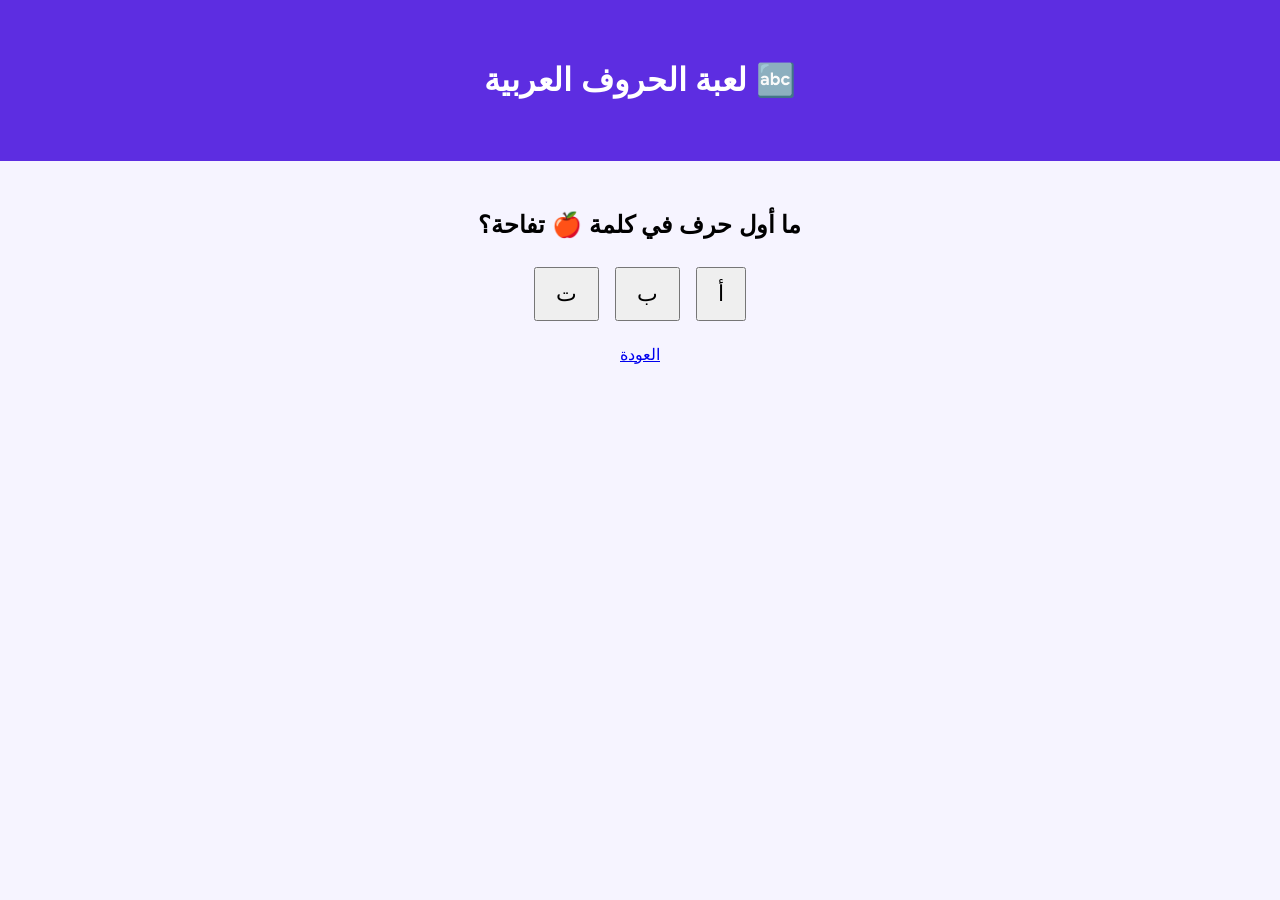
==== games/letters.html @ ee883853 "Add files via upload" ====
<!doctype html><html lang='ar' dir='rtl'><head><meta charset='utf-8'><meta name='viewport' content='width=device-width,initial-scale=1'><link rel='stylesheet' href='../academy.css'></head><body><header><h1>🔤 لعبة الحروف العربية</h1></header><main style='text-align:center;padding:30px'><h2>ما أول حرف في كلمة 🍎 تفاحة؟</h2><button onclick="c('أ')">أ</button><button onclick="c('ب')">ب</button><button onclick="c('ت')">ت</button><p id='r'></p><p><a href='../index.html'>العودة</a></p></main><script>function c(v){document.getElementById('r').textContent=v==='أ'?'🎉 أحسنت!':'😊 حاول مرة أخرى';}</script></body></html>
---- academy.css ----
body{font-family:Tahoma,Arial;background:#f6f4ff;margin:0}header{background:#5d2de1;color:#fff;text-align:center;padding:40px}.grid{display:grid;grid-template-columns:repeat(auto-fit,minmax(220px,1fr));gap:20px;padding:30px}.card{text-decoration:none;background:#fff;border-radius:16px;padding:25px;text-align:center;color:#222;box-shadow:0 4px 16px rgba(0,0,0,.1)}.disabled{opacity:.5}button{font-size:22px;margin:8px;padding:12px 20px}
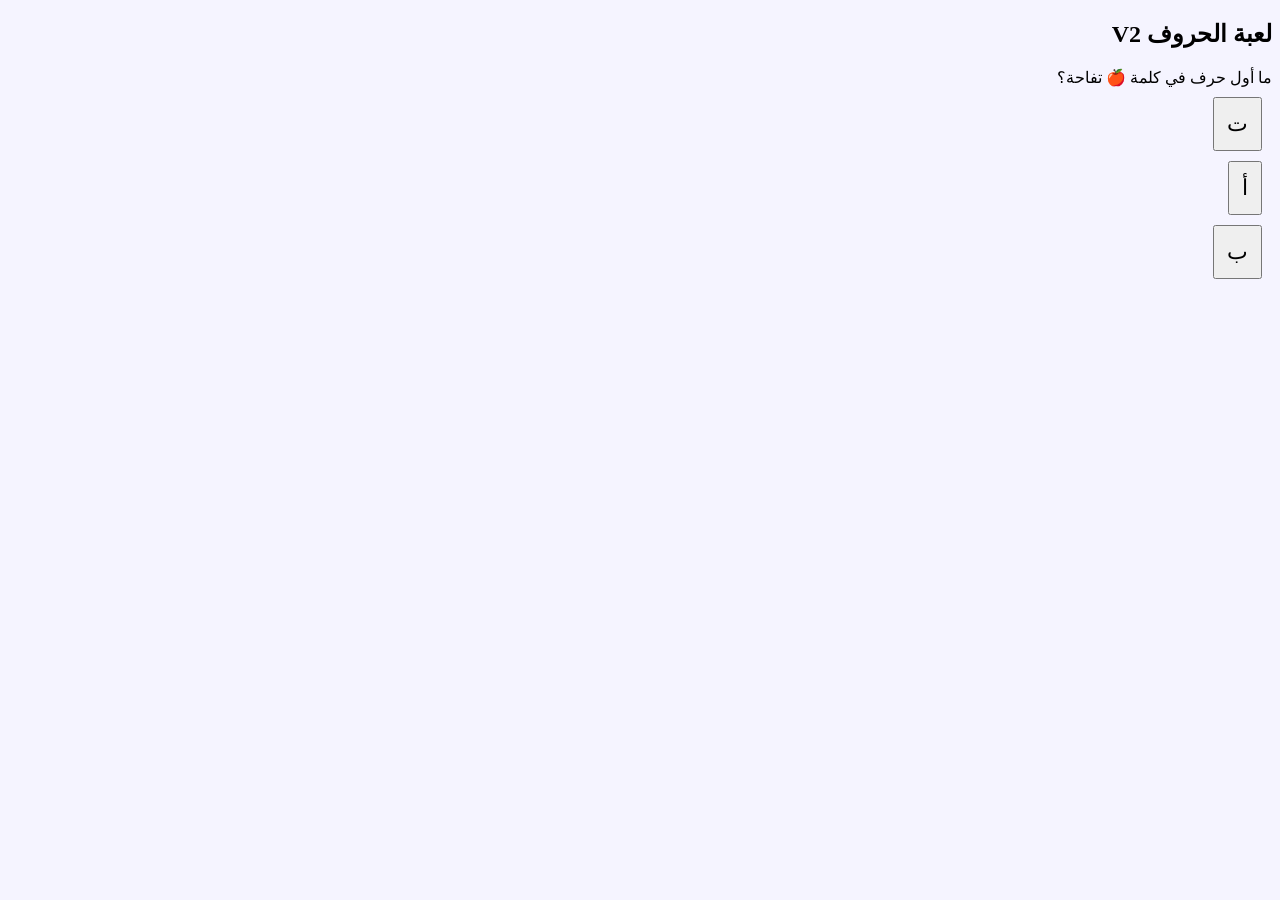
==== commit befd4e60: "Add files via upload" ====
--- a/games/letters.html
+++ b/games/letters.html
@@ -1 +1,4 @@
-<!doctype html><html lang='ar' dir='rtl'><head><meta charset='utf-8'><meta name='viewport' content='width=device-width,initial-scale=1'><link rel='stylesheet' href='../academy.css'></head><body><header><h1>🔤 لعبة الحروف العربية</h1></header><main style='text-align:center;padding:30px'><h2>ما أول حرف في كلمة 🍎 تفاحة؟</h2><button onclick="c('أ')">أ</button><button onclick="c('ب')">ب</button><button onclick="c('ت')">ت</button><p id='r'></p><p><a href='../index.html'>العودة</a></p></main><script>function c(v){document.getElementById('r').textContent=v==='أ'?'🎉 أحسنت!':'😊 حاول مرة أخرى';}</script></body></html>+<!doctype html><html lang='ar' dir='rtl'><meta charset='utf-8'><link rel='stylesheet' href='../assets/css/game.css'><body><h2>لعبة الحروف V2</h2><div id=q></div><div id=c></div><script src='../assets/js/game-engine.js'></script><script>
+let i=0,arr=[];loadQuestions().then(a=>{arr=a;show()});
+function show(){let x=arr[i];q.textContent='ما أول حرف في كلمة '+x.emoji+' '+x.word+'؟';c.innerHTML='';x.choices.sort(()=>Math.random()-0.5).forEach(v=>{let b=document.createElement('button');b.textContent=v;b.onclick=()=>{if(v===x.answer){alert('أحسنت');i=(i+1)%arr.length;show()}else alert('حاول مرة أخرى')};c.appendChild(b);});}
+</script></body></html>
--- a/assets/css/game.css
+++ b/assets/css/game.css
@@ -0,0 +1 @@
+body{font-family:Tahoma;background:#f5f4ff}button{display:block;margin:10px;padding:12px;font-size:22px}
